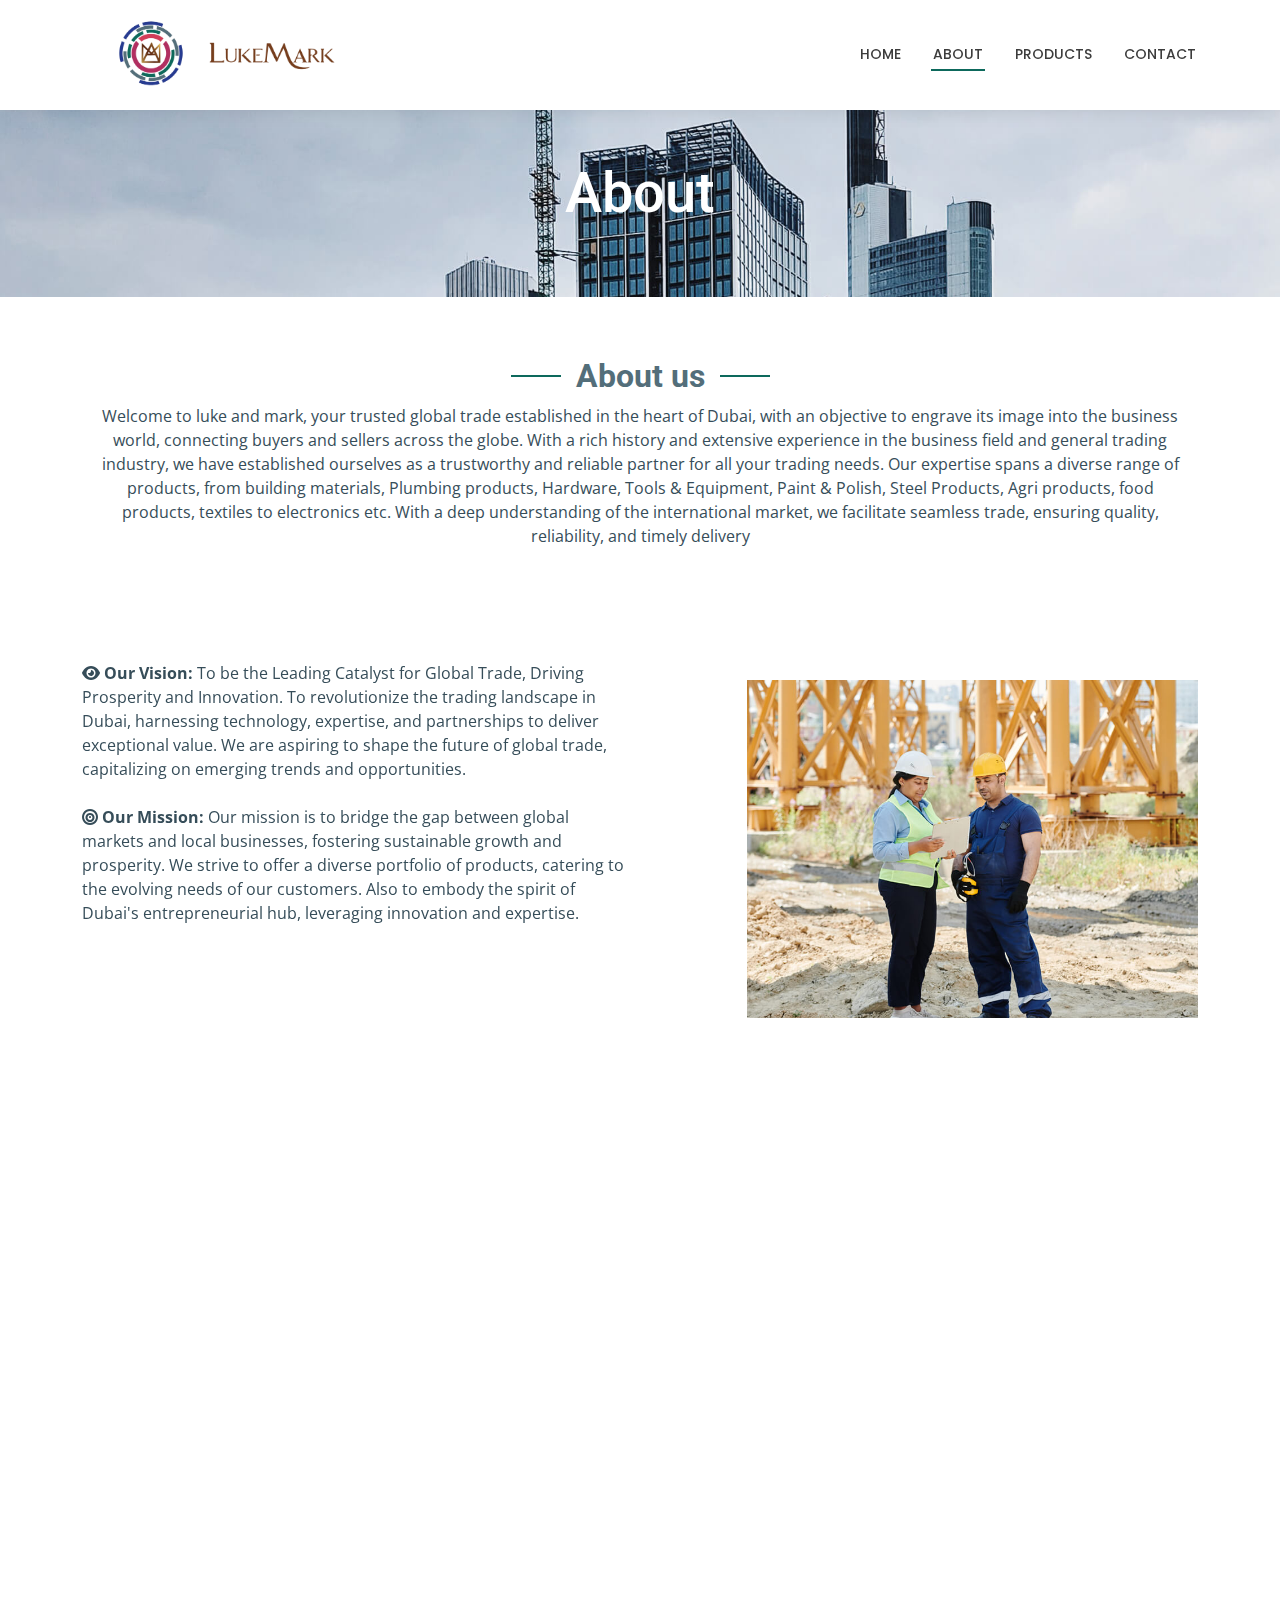
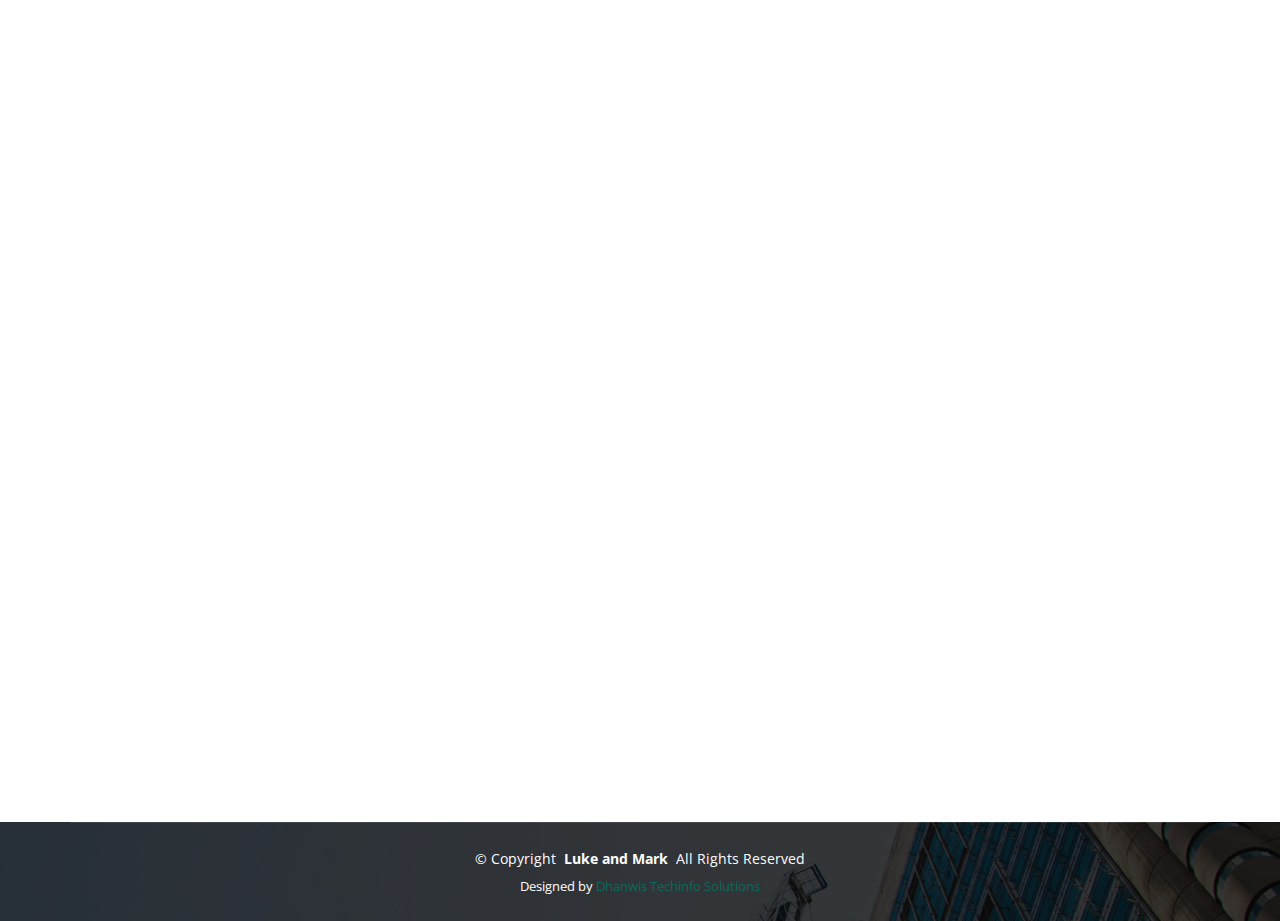
==== about.html @ 17619001 "first commit" ====
<!DOCTYPE html>
<html lang="en">

<head>
  <meta charset="utf-8">
  <meta content="width=device-width, initial-scale=1.0" name="viewport">
  <title>Luke and Mark - About</title>
  <meta name="description" content="">
  <meta name="keywords" content="">

  <!-- Favicons -->
  <!-- <link href="assets/img/favicon.png" rel="icon"> -->
  <link href="assets/img/newlogo1.png" rel="apple-touch-icon">

  <!-- Fonts -->
  <link href="https://fonts.googleapis.com" rel="preconnect">
  <link href="https://fonts.gstatic.com" rel="preconnect" crossorigin>
  <link href="https://fonts.googleapis.com/css2?family=Roboto:ital,wght@0,100;0,300;0,400;0,500;0,700;0,900;1,100;1,300;1,400;1,500;1,700;1,900&family=Open+Sans:ital,wght@0,300;0,400;0,500;0,600;0,700;0,800;1,300;1,400;1,500;1,600;1,700;1,800&family=Poppins:ital,wght@0,100;0,200;0,300;0,400;0,500;0,600;0,700;0,800;0,900;1,100;1,200;1,300;1,400;1,500;1,600;1,700;1,800;1,900&display=swap" rel="stylesheet">

  <!-- Vendor CSS Files -->
  <link href="assets/vendor/bootstrap/css/bootstrap.min.css" rel="stylesheet">
  <link href="assets/vendor/bootstrap-icons/bootstrap-icons.css" rel="stylesheet">
  <link href="assets/vendor/aos/aos.css" rel="stylesheet">
  <link href="assets/vendor/fontawesome-free/css/all.min.css" rel="stylesheet">
  <link href="assets/vendor/glightbox/css/glightbox.min.css" rel="stylesheet">
  <link href="assets/vendor/swiper/swiper-bundle.min.css" rel="stylesheet">

  <!-- Main CSS File -->
  <link href="assets/css/main.css" rel="stylesheet">

  <!-- =======================================================
  * Template Name: UpConstruction
  * Template URL: https://bootstrapmade.com/upconstruction-bootstrap-construction-website-template/
  * Updated: Aug 07 2024 with Bootstrap v5.3.3
  * Author: BootstrapMade.com
  * License: https://bootstrapmade.com/license/
  ======================================================== -->
</head>

<body class="about-page">

  <header id="header" class="header d-flex align-items-center fixed-top" style="padding: 5px;">
    <div class="container-fluid container-xl position-relative d-flex align-items-center justify-content-between">

      <a href="index.html" class="logo d-flex align-items-center">
        <!-- Uncomment the line below if you also wish to use an image logo -->
        <img src="assets/img/newlogo1.png" alt="">
        <img src="assets/img/logotext.png" style="margin-left: -30px;"> 
        <!-- <h1 style="margin-left: -30px;">Luke and Mark</h1> <span></span> -->
      </a>

      <nav id="navmenu" class="navmenu">
        <ul>
          <li><a href="index.html" >Home</a></li>
          <li><a href="about.html" class="active">About</a></li>
          <!-- <li><a href="services.html">Services</a></li> -->
          <li><a href="projects.html">Products</a></li>
          <!-- <li><a href="blog.html">Blog</a></li> -->
          <!-- <li class="dropdown"><a href="#"><span>Products</span> <i class="bi bi-chevron-down toggle-dropdown"></i></a>
            <ul>
              <li><a href="#">Dropdown 1</a></li>
              <li class="dropdown"><a href="#"><span>Deep Dropdown</span> <i class="bi bi-chevron-down toggle-dropdown"></i></a>
                <ul>
                  <li><a href="#">Deep Dropdown 1</a></li>
                  <li><a href="#">Deep Dropdown 2</a></li>
                  <li><a href="#">Deep Dropdown 3</a></li>
                  <li><a href="#">Deep Dropdown 4</a></li>
                  <li><a href="#">Deep Dropdown 5</a></li>
                </ul>
              </li>
              <li><a href="#">Dropdown 2</a></li>
              <li><a href="#">Dropdown 3</a></li>
              <li><a href="#">Dropdown 4</a></li>
            </ul>
          </li> -->
          <li><a href="contact.html">Contact</a></li>
        </ul>
        <i class="mobile-nav-toggle d-xl-none bi bi-list"></i>
      </nav>

    </div>
  </header>

  <main class="main">

    <!-- Page Title -->
    <div class="page-title dark-background" style="background-image: url(assets/img/page-title-bg.jpg);">
      <div class="container position-relative">
        <h1>About</h1>
        <nav class="breadcrumbs">
          <!-- <ol>
            <li><a href="index.html">Home</a></li>
            <li class="current">About</li>
          </ol> -->
        </nav>
      </div>
    </div><!-- End Page Title -->

    <!-- About Section -->
    
        <section id="get-started" class="get-started section mb-5">
          <div class="container">
            <div class="container section-title" data-aos="fade-up">
              <h2>About us</h2>
              <p>Welcome to luke and mark, your trusted global trade established in the heart of Dubai, with an objective to engrave its image into the business world, connecting buyers and sellers across the globe. With a rich history and extensive experience in the business field and general trading industry, we have established ourselves as a trustworthy and reliable partner for all your trading needs. Our expertise spans a diverse range of products, from building materials, Plumbing products, Hardware, Tools & Equipment, Paint & Polish, Steel Products, Agri products, food products, textiles to electronics etc. With a deep understanding of the international market, we facilitate seamless trade, ensuring quality, reliability, and timely delivery</p>
            </div>
            <div class="row justify-content-between gy-4">
              <div class="col-lg-6 d-flex align-items-center" data-aos="zoom-out" data-aos-delay="100">
                <div class="content">
                  
                  <!-- <h3>Committed to High-Quality Construction Materials</h3> -->
                  <ul class="list-unstyled">
                    <li>
                      <i class="fas fa-eye"></i>
                      <strong>Our Vision:</strong> To be the Leading Catalyst for Global Trade, Driving Prosperity and Innovation. To revolutionize the trading landscape in Dubai, harnessing technology, expertise, and partnerships to deliver exceptional value. We are aspiring to shape the future of global trade, capitalizing on emerging trends and opportunities.
                    </li><br>
                    <li>
                      <i class="fas fa-bullseye"></i>
                      <strong>Our Mission:</strong> Our mission is to bridge the gap between global markets and local businesses, fostering sustainable growth and prosperity. We strive to offer a diverse portfolio of products, catering to the evolving needs of our customers. Also to embody the spirit of Dubai's entrepreneurial hub, leveraging innovation and expertise.
                    </li><br>
                    <!-- <li> -->
                      <!-- <i class="fas fa-handshake"></i> -->
                      <!-- <strong>Core Values:</strong> We prioritize high-quality products, integrity, and transparency. By staying ahead of market trends and technologies, we aim to exceed client expectations and build lasting relationships. -->
                    <!-- </li><br> -->
                  </ul>
                </div>
              </div>
              <div class="col-lg-5" data-aos="zoom-out" data-aos-delay="200"><br><br><br>
                <img src="assets/img/constructions-2.jpg" alt="Construction Image" class="img-fluid">
              </div>
            </div>
          </div>
        </section> 
      
        <!-- /Alt Services Section -->
         
    
        <!-- Alt Services 2 Section -->
        <section id="alt-services-2" class="alt-services-2 section">
    
          <div class="container">
    
            <div class="row justify-content-around gy-4">
    
              <div class="col-lg-6 d-flex flex-column justify-content-center order-2 order-lg-1" data-aos="fade-up" data-aos-delay="100">
                <h3>Core Values</h3>
                <!-- <p>Esse voluptas cumque vel exercitationem. Reiciendis est hic accusamus. Non ipsam et sed minima temporibus laudantium. Soluta voluptate sed facere corporis dolores excepturi</p> -->
    
                <div class="row">
                  
    
                  <div class="col-lg-6 icon-box d-flex">
                    <i class="bi bi-easel flex-shrink-0"></i>
                    <div>
                      <h4>Quality</h4>
                      <p>We are committed to providing high-quality products and services that meet our clients' needs.</p>
                    </div>
                  </div><!-- End Icon Box -->
    
                  <div class="col-lg-6 icon-box d-flex">
                    <i class="bi bi-patch-check flex-shrink-0"></i>
                    <div>
                      <h4>Integrity</h4>
                      <p>We operate with transparency, honesty, and ethical business practices.</p>
                    </div>
                  </div><!-- End Icon Box -->
    
                  <div class="col-lg-6 icon-box d-flex">
                    <i class="bi bi-brightness-high flex-shrink-0"></i>
                    <div>
                      <h4>Customer Satisfaction</h4>
                      <p>We strive to exceed our clients' expectations and build long-term relationships.</p>
                    </div>
                  </div><!-- End Icon Box -->
    
                  <div class="col-lg-6 icon-box d-flex">
                    <i class="bi bi-brightness-high flex-shrink-0"></i>
                    <div>
                      <h4>Innovation</h4>
                      <p>We stay ahead of the curve with the latest market trends and technologies</p>
                    </div>
                  </div><!-- End Icon Box -->
    
                </div>
    
              </div>
    
              <div class="features-image col-lg-5 order-1 order-lg-2" data-aos="fade-up" data-aos-delay="200">
                <img src="assets/img/features-3-2.jpg" alt="">
              </div>
    
            </div>
    
          </div>
    
        </section>
        <!-- <section id="about" class="about section"> -->

          <!-- <div class="container"> -->

        <!-- <div class="row position-relative"> -->

          <!-- <div class="col-lg-7 about-img" data-aos="zoom-out" data-aos-delay="200"><img src="assets/img/about.jpg"></div> -->

          <!-- <div class="col-lg-7" data-aos="fade-up" data-aos-delay="100"> -->
            <!-- <h2 class="inner-title">Construction is the process of the building</h2> -->
            <!-- <div class="our-story">  -->
              <!-- <h4>Est 1988</h4> -->
              <!-- <h3>Our Story</h3> -->
              <!-- <p>Welcome to Luke and Mark, your trusted global trade partner based in Dubai. Our mission is to connect buyers and sellers worldwide, leveraging our rich history and extensive experience in the trading industry. We specialize in a wide range of products, including building materials, plumbing products, hardware, tools, paint, steel, and electronics. With a deep understanding of the international market, we ensure quality, reliability, and timely delivery for all your trading needs.</p> -->
              <!-- <ul>
                <li><i class="bi bi-check-circle"></i> <span>Ullamco laboris nisi ut aliquip ex ea commo</span></li>
                <li><i class="bi bi-check-circle"></i> <span>Duis aute irure dolor in reprehenderit in</span></li>
                <li><i class="bi bi-check-circle"></i> <span>Ullamco laboris nisi ut aliquip ex ea</span></li>
              </ul> -->
              <!-- <div class="watch-video d-flex align-items-center position-relative">
                <i class="bi bi-play-circle"></i>
                <a href="https://www.youtube.com/watch?v=Y7f98aduVJ8" class="glightbox stretched-link">Watch Video</a>
              </div> -->
            <!-- </div> -->
          <!-- </div> -->

        <!-- </div> -->

      <!-- </div> -->

    <!-- </section><!~~ /About Section ~~> -->


    <section id="alt-services" class="alt-services section">

      <div class="container">

        <div class="row justify-content-around gy-4">
          <div class="features-image col-lg-6" data-aos="fade-up" data-aos-delay="100"><img src="assets/img/alt-services.jpg" alt=""></div>

          <div class="col-lg-5 d-flex flex-column justify-content-center" data-aos="fade-up" data-aos-delay="200">
            <h3>Why Choose Us?                                                                                                                           </h3>
            <p></p>

            <div class="icon-box d-flex position-relative" data-aos="fade-up" data-aos-delay="300">
              <i class="bi bi-easel flex-shrink-0"></i>
              <div>
                <h4><a href="" class="stretched-link">Quality Products</a></h4>
                <p>We offer a wide range of high-quality steel products, tools, electricals, painting supplies and safety equipments.</p>
              </div>
            </div>

            <div class="icon-box d-flex position-relative" data-aos="fade-up" data-aos-delay="400">
              <i class="bi bi-patch-check flex-shrink-0"></i>
              <div>
                <h4><a href="" class="stretched-link">Expert Advice</a></h4>
                <p>Our knowledgeable staff is always ready to assist you with any questions or recommendations.</p>
              </div>
            </div>

            <div class="icon-box d-flex position-relative" data-aos="fade-up" data-aos-delay="500">
              <i class="bi bi-brightness-high flex-shrink-0"></i>
              <div>
                <h4><a href="" class="stretched-link">Competitive Pricing</a></h4>
                <p> We ensure that you get the best value for your money with our competitive pricing.</p>
              </div>
            </div>

            <div class="icon-box d-flex position-relative" data-aos="fade-up" data-aos-delay="600">
              <i class="bi bi-bookmark-star flex-shrink-0"></i>
              <div>
                <h4><a href="" class="stretched-link">Excellent Service</a></h4>
                <p>Customer satisfaction is our top priority. We strive to provide exceptional service to all our customers.</p>
              </div>
            </div>

          </div>
        </div>

      </div>

    </section>

    <!-- Stats Counter Section -->
    

    <!-- Alt Services Section -->
    <!-- /Alt Services 2 Section -->

    <!-- Team Section -->
    <!-- <section id="team" class="team section"> -->

      <!-- <!~~ Section Title ~~> -->
      <!-- <div class="container section-title" data-aos="fade-up"> -->
        <!-- <h2>Team</h2> -->
        <!-- <p>Necessitatibus eius consequatur ex aliquid fuga eum quidem sint consectetur velit</p> -->
      </div><!-- End Section Title -->

      <!-- <div class="container"> -->

        <!-- <div class="row gy-5"> -->

          <!-- <div class="col-lg-4 col-md-6 member" data-aos="fade-up" data-aos-delay="100"> -->
            <!-- <div class="member-img"> -->
              <!-- <img src="assets/img/team/team-1.jpg" class="img-fluid" alt=""> -->
              <!-- <div class="social">
                <a href="#"><i class="bi bi-twitter-x"></i></a>
                <a href="#"><i class="bi bi-facebook"></i></a>
                <a href="#"><i class="bi bi-instagram"></i></a>
                <a href="#"><i class="bi bi-linkedin"></i></a>
              </div> -->
            <!-- </div> -->
            <!-- <div class="member-info text-center"> -->
              <!-- <h4>Walter White</h4> -->
              <!-- <span>Chief Executive Officer</span> -->
              <!-- <p>Aliquam iure quaerat voluptatem praesentium possimus unde laudantium vel dolorum distinctio dire flow</p> -->
            <!-- </div> -->
          <!-- </div><!~~ End Team Member ~~> -->

          <!-- <div class="col-lg-4 col-md-6 member" data-aos="fade-up" data-aos-delay="200"> -->
            <!-- <div class="member-img"> -->
              <!-- <img src="assets/img/team/team-2.jpg" class="img-fluid" alt=""> -->
              <!-- <div class="social">
                <a href="#"><i class="bi bi-twitter-x"></i></a>
                <a href="#"><i class="bi bi-facebook"></i></a>
                <a href="#"><i class="bi bi-instagram"></i></a>
                <a href="#"><i class="bi bi-linkedin"></i></a>
              </div> -->
            <!-- </div> -->
            <!-- <div class="member-info text-center"> -->
              <!-- <h4>Sarah Jhonson</h4> -->
              <!-- <span>Product Manager</span> -->
              <!-- <p>Labore ipsam sit consequatur exercitationem rerum laboriosam laudantium aut quod dolores exercitationem ut</p> -->
            <!-- </div> -->
          <!-- </div><!~~ End Team Member ~~> -->

          <!-- <div class="col-lg-4 col-md-6 member" data-aos="fade-up" data-aos-delay="300"> -->
            <!-- <div class="member-img"> -->
              <!-- <img src="assets/img/team/team-3.jpg" class="img-fluid" alt=""> -->
              <!-- <div class="social">
                <a href="#"><i class="bi bi-twitter-x"></i></a>
                <a href="#"><i class="bi bi-facebook"></i></a>
                <a href="#"><i class="bi bi-instagram"></i></a>
                <a href="#"><i class="bi bi-linkedin"></i></a>
              </div> -->
            <!-- </div> -->
            <!-- <div class="member-info text-center"> -->
              <!-- <h4>William Anderson</h4> -->
              <!-- <span>CTO</span> -->
              <!-- <p>Illum minima ea autem doloremque ipsum quidem quas aspernatur modi ut praesentium vel tque sed facilis at qui</p> -->
            <!-- </div> -->
          <!-- </div><!~~ End Team Member ~~> -->

          <!-- <div class="col-lg-4 col-md-6 member" data-aos="fade-up" data-aos-delay="400"> -->
            <!-- <div class="member-img"> -->
              <!-- <img src="assets/img/team/team-4.jpg" class="img-fluid" alt=""> -->
              <!-- <div class="social">
                <a href="#"><i class="bi bi-twitter-x"></i></a>
                <a href="#"><i class="bi bi-facebook"></i></a>
                <a href="#"><i class="bi bi-instagram"></i></a>
                <a href="#"><i class="bi bi-linkedin"></i></a>
              </div> -->
            <!-- </div>/ -->
              <!-- <div class="social">
                <a href="#"><i class="bi bi-twitter-x"></i></a>
                <a href="#"><i class="bi bi-facebook"></i></a>
                <a href="#"><i class="bi bi-instagram"></i></a>
                <a href="#"><i class="bi bi-linkedin"></i></a>
              </div> -->
            <!-- </div> -->
            <!-- <div class="member-info text-center"> -->
              <!-- <h4>Brian Doe</h4> -->
              <!-- <span>Marketing</span> -->
              <!-- <p>Qui consequuntur quos accusamus magnam quo est molestiae eius laboriosam sunt doloribus quia impedit laborum velit</p> -->
            <!-- </div> -->
          <!-- </div><!~~ End Team Member ~~> -->

          <!-- <div class="col-lg-4 col-md-6 member" data-aos="fade-up" data-aos-delay="600"> -->
            <!-- <div class="member-img"> -->
              <!-- <img src="assets/img/team/team-6.jpg" class="img-fluid" alt=""> -->
              <!-- <div class="social">
                <a href="#"><i class="bi bi-twitter-x"></i></a>
                <a href="#"><i class="bi bi-facebook"></i></a>
                <a href="#"><i class="bi bi-instagram"></i></a>
                <a href="#"><i class="bi bi-linkedin"></i></a>
              </div> -->
            <!-- </div> -->
            <!-- <div class="member-info text-center"> -->
              <!-- <h4>Josepha Palas</h4> -->
              <!-- <span>Operation</span> -->
              <!-- <p>Sint sint eveniet explicabo amet consequatur nesciunt error enim rerum earum et omnis fugit eligendi cupiditate vel</p> -->
            <!-- </div> -->
          <!-- </div><!~~ End Team Member ~~> -->

        <!-- </div> -->

      <!-- </div> -->

    <!-- </section><!~~ /Team Section ~~> -->

    <!-- Testimonials Section -->

    <!-- <section id="testimonials" class="testimonials section"> -->

      <!-- <!~~ Section Title ~~> -->
      <!-- <div class="container section-title" data-aos="fade-up"> -->
        <!-- <h2>Testimonials</h2> -->
        <!-- <p>Necessitatibus eius consequatur ex aliquid fuga eum quidem sint consectetur velit</p> -->
      <!-- </div><!~~ End Section Title ~~> -->

      <!-- <div class="container" data-aos="fade-up" data-aos-delay="100"> -->

        <!-- <div class="swiper init-swiper"> -->
          <!-- <script type="application/json" class="swiper-config"> -->
            <!-- { -->
              <!-- "loop": true, -->
              <!-- "speed": 600, -->
              <!-- "autoplay": { -->
                <!-- "delay": 5000 -->
              <!-- }, -->
              <!-- "slidesPerView": "auto", -->
              <!-- "pagination": { -->
                <!-- "el": ".swiper-pagination", -->
                <!-- "type": "bullets", -->
                <!-- "clickable": true -->
              <!-- }, -->
              <!-- "breakpoints": { -->
                <!-- "320": { -->
                  <!-- "slidesPerView": 1, -->
                  <!-- "spaceBetween": 40 -->
                <!-- }, -->
                <!-- "1200": { -->
                  <!-- "slidesPerView": 2, -->
                  <!-- "spaceBetween": 20 -->
                <!-- } -->
              <!-- } -->
            <!-- } -->
          <!-- </script> -->
          <!-- <div class="swiper-wrapper"> -->

            <!-- <div class="swiper-slide"> -->
              <!-- <div class="testimonial-wrap"> -->
                <!-- <div class="testimonial-item"> -->
                  <!-- <img src="assets/img/testimonials/testimonials-1.jpg" class="testimonial-img" alt=""> -->
                  <!-- <h3>Saul Goodman</h3> -->
                  <!-- <h4>Ceo &amp; Founder</h4> -->
                  <!-- <div class="stars"> -->
                    <!-- <i class="bi bi-star-fill"></i><i class="bi bi-star-fill"></i><i class="bi bi-star-fill"></i><i class="bi bi-star-fill"></i><i class="bi bi-star-fill"></i> -->
                  <!-- </div> -->
                  <!-- <p> -->
                    <!-- <i class="bi bi-quote quote-icon-left"></i> -->
                    <!-- <span>Proin iaculis purus consequat sem cure digni ssim donec porttitora entum suscipit rhoncus. Accusantium quam, ultricies eget id, aliquam eget nibh et. Maecen aliquam, risus at semper.</span> -->
                    <!-- <i class="bi bi-quote quote-icon-right"></i> -->
                  <!-- </p> -->
                <!-- </div> -->
              <!-- </div> -->
            <!-- </div><!~~ End testimonial item ~~> -->

            <!-- <div class="swiper-slide"> -->
              <!-- <div class="testimonial-wrap"> -->
                <!-- <div class="testimonial-item"> -->
                  <!-- <img src="assets/img/testimonials/testimonials-2.jpg" class="testimonial-img" alt=""> -->
                  <!-- <h3>Sara Wilsson</h3> -->
                  <!-- <h4>Designer</h4> -->
                  <!-- <div class="stars"> -->
                    <!-- <i class="bi bi-star-fill"></i><i class="bi bi-star-fill"></i><i class="bi bi-star-fill"></i><i class="bi bi-star-fill"></i><i class="bi bi-star-fill"></i> -->
                  <!-- </div> -->
                  <!-- <p> -->
                    <!-- <i class="bi bi-quote quote-icon-left"></i> -->
                    <!-- <span>Export tempor illum tamen malis malis eram quae irure esse labore quem cillum quid cillum eram malis quorum velit fore eram velit sunt aliqua noster fugiat irure amet legam anim culpa.</span> -->
                    <!-- <i class="bi bi-quote quote-icon-right"></i> -->
                  <!-- </p> -->
                <!-- </div> -->
              <!-- </div> -->
            <!-- </div><!~~ End testimonial item ~~> -->

            <!-- <div class="swiper-slide"> -->
              <!-- <div class="testimonial-wrap"> -->
                <!-- <div class="testimonial-item"> -->
                  <!-- <img src="assets/img/testimonials/testimonials-3.jpg" class="testimonial-img" alt=""> -->
                  <!-- <h3>Jena Karlis</h3> -->
                  <!-- <h4>Store Owner</h4> -->
                  <!-- <div class="stars"> -->
                    <!-- <i class="bi bi-star-fill"></i><i class="bi bi-star-fill"></i><i class="bi bi-star-fill"></i><i class="bi bi-star-fill"></i><i class="bi bi-star-fill"></i> -->
                  <!-- </div> -->
                  <!-- <p> -->
                    <!-- <i class="bi bi-quote quote-icon-left"></i> -->
                    <!-- <span>Enim nisi quem export duis labore cillum quae magna enim sint quorum nulla quem veniam duis minim tempor labore quem eram duis noster aute amet eram fore quis sint minim.</span> -->
                    <!-- <i class="bi bi-quote quote-icon-right"></i> -->
                  <!-- </p> -->
                <!-- </div> -->
              <!-- </div> -->
            <!-- </div><!~~ End testimonial item ~~> -->

            <!-- <div class="swiper-slide"> -->
              <!-- <div class="testimonial-wrap"> -->
                <!-- <div class="testimonial-item"> -->
                  <!-- <img src="assets/img/testimonials/testimonials-4.jpg" class="testimonial-img" alt=""> -->
                  <!-- <h3>Matt Brandon</h3> -->
                  <!-- <h4>Freelancer</h4> -->
                  <!-- <div class="stars"> -->
                    <!-- <i class="bi bi-star-fill"></i><i class="bi bi-star-fill"></i><i class="bi bi-star-fill"></i><i class="bi bi-star-fill"></i><i class="bi bi-star-fill"></i> -->
                  <!-- </div> -->
                  <!-- <p> -->
                    <!-- <i class="bi bi-quote quote-icon-left"></i> -->
                    <!-- <span>Fugiat enim eram quae cillum dolore dolor amet nulla culpa multos export minim fugiat minim velit minim dolor enim duis veniam ipsum anim magna sunt elit fore quem dolore labore illum veniam.</span> -->
                    <!-- <i class="bi bi-quote quote-icon-right"></i> -->
                  <!-- </p> -->
                <!-- </div> -->
              <!-- </div> -->
            <!-- </div><!~~ End testimonial item ~~> -->

            <!-- <div class="swiper-slide"> -->
              <!-- <div class="testimonial-wrap"> -->
                <!-- <div class="testimonial-item"> -->
                  <!-- <img src="assets/img/testimonials/testimonials-5.jpg" class="testimonial-img" alt=""> -->
                  <!-- <h3>John Larson</h3> -->
                  <!-- <h4>Entrepreneur</h4> -->
                  <!-- <div class="stars"> -->
                    <!-- <i class="bi bi-star-fill"></i><i class="bi bi-star-fill"></i><i class="bi bi-star-fill"></i><i class="bi bi-star-fill"></i><i class="bi bi-star-fill"></i> -->
                  <!-- </div> -->
                  <!-- <p> -->
                    <!-- <i class="bi bi-quote quote-icon-left"></i> -->
                    <!-- <span>Quis quorum aliqua sint quem legam fore sunt eram irure aliqua veniam tempor noster veniam enim culpa labore duis sunt culpa nulla illum cillum fugiat legam esse veniam culpa fore nisi cillum quid.</span> -->
                    <!-- <i class="bi bi-quote quote-icon-right"></i> -->
                  <!-- </p> -->
                <!-- </div> -->
              <!-- </div> -->
            <!-- </div><!~~ End testimonial item ~~> -->

          <!-- </div> -->
          <!-- <div class="swiper-pagination"></div> -->
        <!-- </div> -->

      <!-- </div> -->

    <!-- </section> -->
    <!-- /Testimonials Section -->

  </main>

  <footer id="footer" class="footer dark-background">

    <!-- <div class="container footer-top">
      <div class="row gy-4">
        <div class="col-lg-4 col-md-6 footer-about">
          <a href="index.html" class="logo d-flex align-items-center">
            <span class="sitename">Luke and Mark</span>
          </a>
          <div class="footer-contact pt-3">
            <p>A108 Adam Street</p>
            <p>New York, NY 535022</p>
            <p class="mt-3"><strong>Phone:</strong> <span>+1 5589 55488 55</span></p>
            <p><strong>Email:</strong> <span>info@example.com</span></p>
          </div>
          <div class="social-links d-flex mt-4">
            <a href=""><i class="bi bi-twitter-x"></i></a>
            <a href=""><i class="bi bi-facebook"></i></a>
            <a href=""><i class="bi bi-instagram"></i></a>
            <a href=""><i class="bi bi-linkedin"></i></a>
          </div>
        </div>

        <div class="col-lg-2 col-md-3 footer-links">
          <h4>Useful Links</h4>
          <ul>
            <li><a href="#">Home</a></li>
            <li><a href="#">About us</a></li>
            <li><a href="#">Services</a></li>
            <li><a href="#">Terms of service</a></li>
            <li><a href="#">Privacy policy</a></li>
          </ul>
        </div>

        <div class="col-lg-2 col-md-3 footer-links">
          <h4>Our Services</h4>
          <ul>
            <li><a href="#">Web Design</a></li>
            <li><a href="#">Web Development</a></li>
            <li><a href="#">Product Management</a></li>
            <li><a href="#">Marketing</a></li>
            <li><a href="#">Graphic Design</a></li>
          </ul>
        </div>

        <div class="col-lg-2 col-md-3 footer-links">
          <h4>Hic solutasetp</h4>
          <ul>
            <li><a href="#">Molestiae accusamus iure</a></li>
            <li><a href="#">Excepturi dignissimos</a></li>
            <li><a href="#">Suscipit distinctio</a></li>
            <li><a href="#">Dilecta</a></li>
            <li><a href="#">Sit quas consectetur</a></li>
          </ul>
        </div>

        <div class="col-lg-2 col-md-3 footer-links">
          <h4>Nobis illum</h4>
          <ul>
            <li><a href="#">Ipsam</a></li>
            <li><a href="#">Laudantium dolorum</a></li>
            <li><a href="#">Dinera</a></li>
            <li><a href="#">Trodelas</a></li>
            <li><a href="#">Flexo</a></li>
          </ul>
        </div>

      </div>
    </div> -->

    <div class="container copyright text-center mt-4">
      <p>© <span>Copyright</span> <strong class="px-1 sitename">Luke and Mark</strong> <span>All Rights Reserved</span></p>
      <div class="credits">Designed by <a href="http://dhanwis.com/" target="_blank">Dhanwis Techinfo Solutions</a></div>
    </div>

  </footer>

  <!-- Scroll Top -->
  <a href="#" id="scroll-top" class="scroll-top d-flex align-items-center justify-content-center"><i class="bi bi-arrow-up-short"></i></a>

  <!-- Preloader -->
  <div id="preloader"></div>

  <!-- Vendor JS Files -->
  <script src="assets/vendor/bootstrap/js/bootstrap.bundle.min.js"></script>
  <script src="assets/vendor/php-email-form/validate.js"></script>
  <script src="assets/vendor/aos/aos.js"></script>
  <script src="assets/vendor/glightbox/js/glightbox.min.js"></script>
  <script src="assets/vendor/imagesloaded/imagesloaded.pkgd.min.js"></script>
  <script src="assets/vendor/isotope-layout/isotope.pkgd.min.js"></script>
  <script src="assets/vendor/swiper/swiper-bundle.min.js"></script>
  <script src="assets/vendor/purecounter/purecounter_vanilla.js"></script>

  <!-- Main JS File -->
  <script src="assets/js/main.js"></script>

</body>

</html>
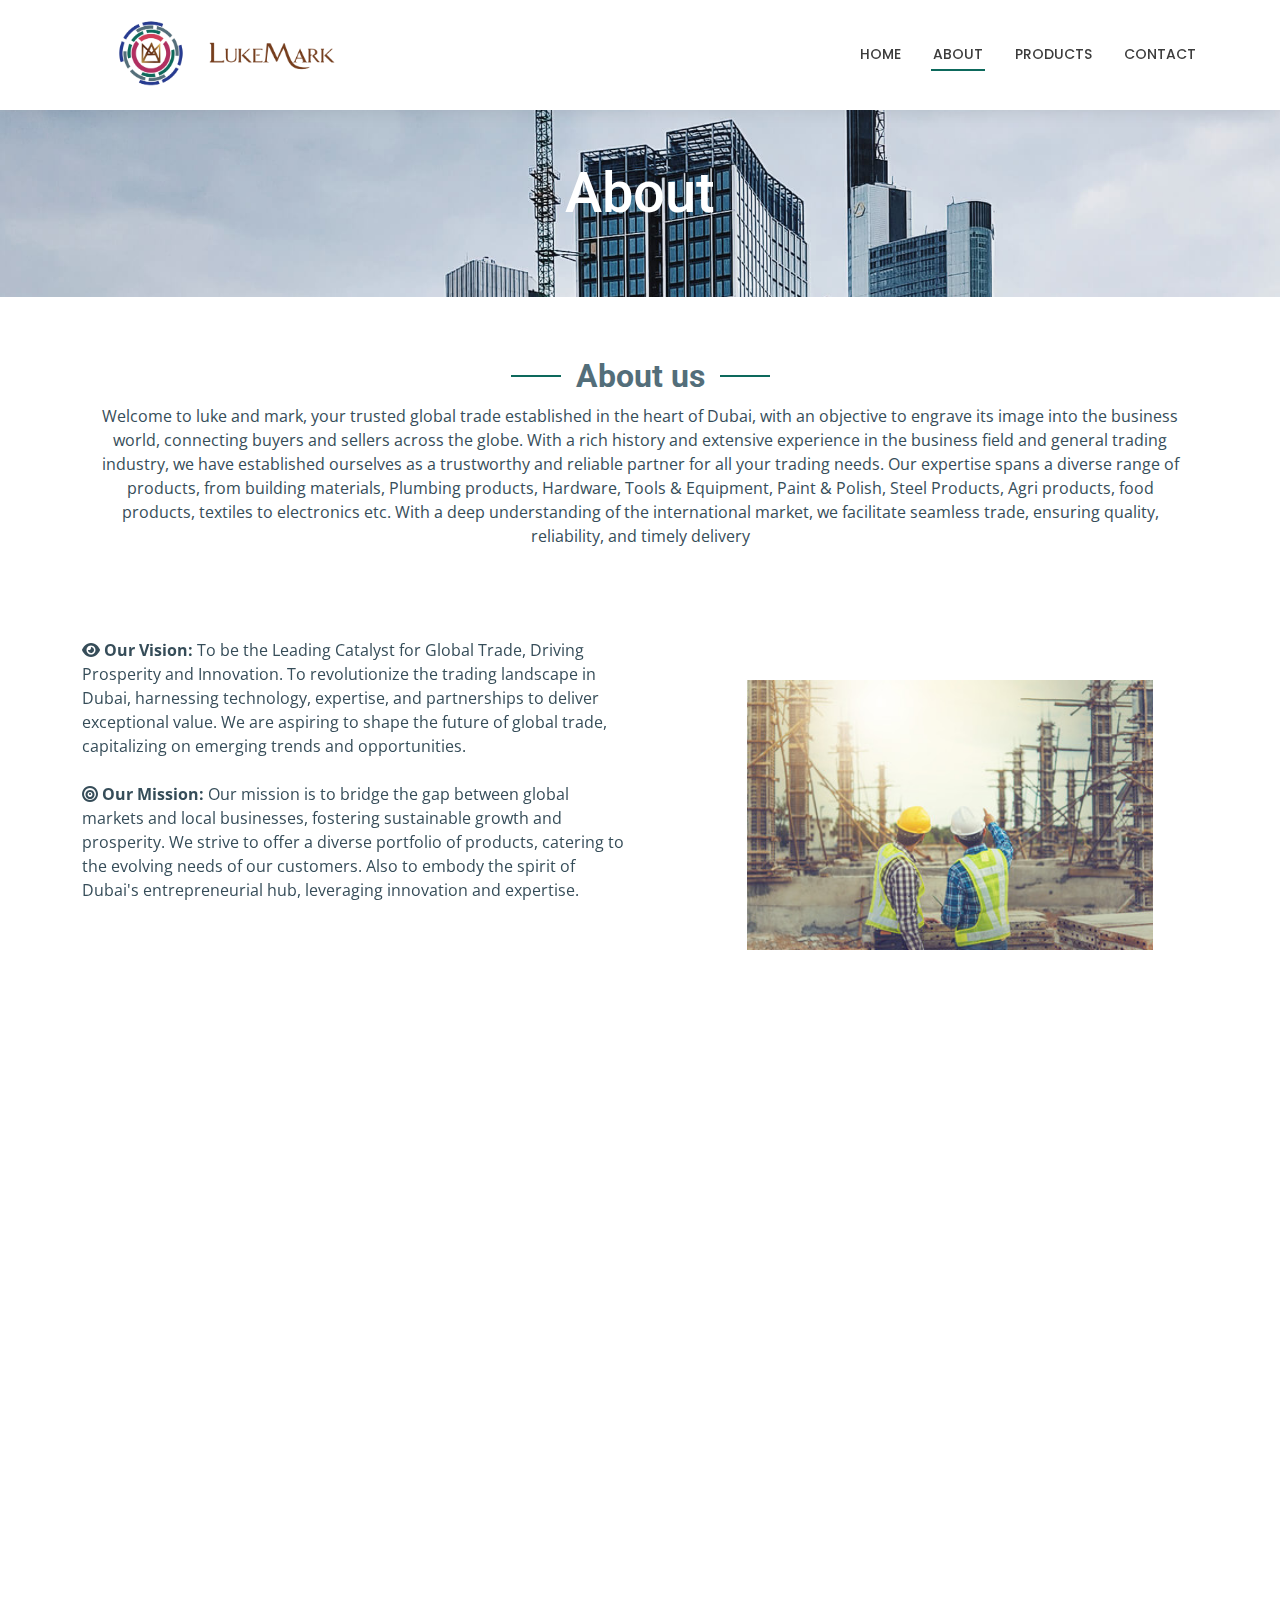
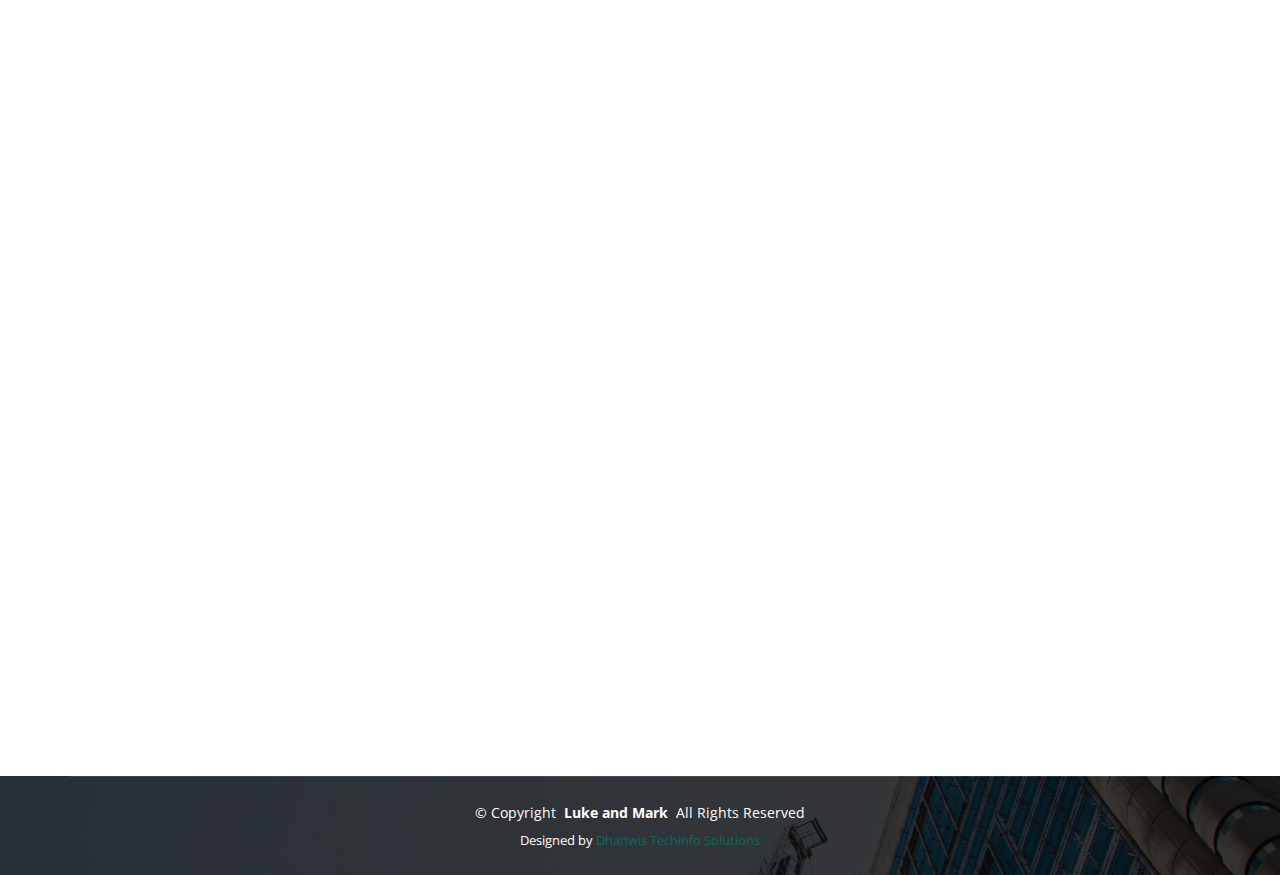
==== commit b2e70ff9: "edit" ====
--- a/about.html
+++ b/about.html
@@ -126,7 +126,7 @@
                 </div>
               </div>
               <div class="col-lg-5" data-aos="zoom-out" data-aos-delay="200"><br><br><br>
-                <img src="assets/img/constructions-2.jpg" alt="Construction Image" class="img-fluid">
+                <img src="assets/img/bb.jpg" alt="Construction Image" class="img-fluid" width="90%" height="20%">
               </div>
             </div>
           </div>
